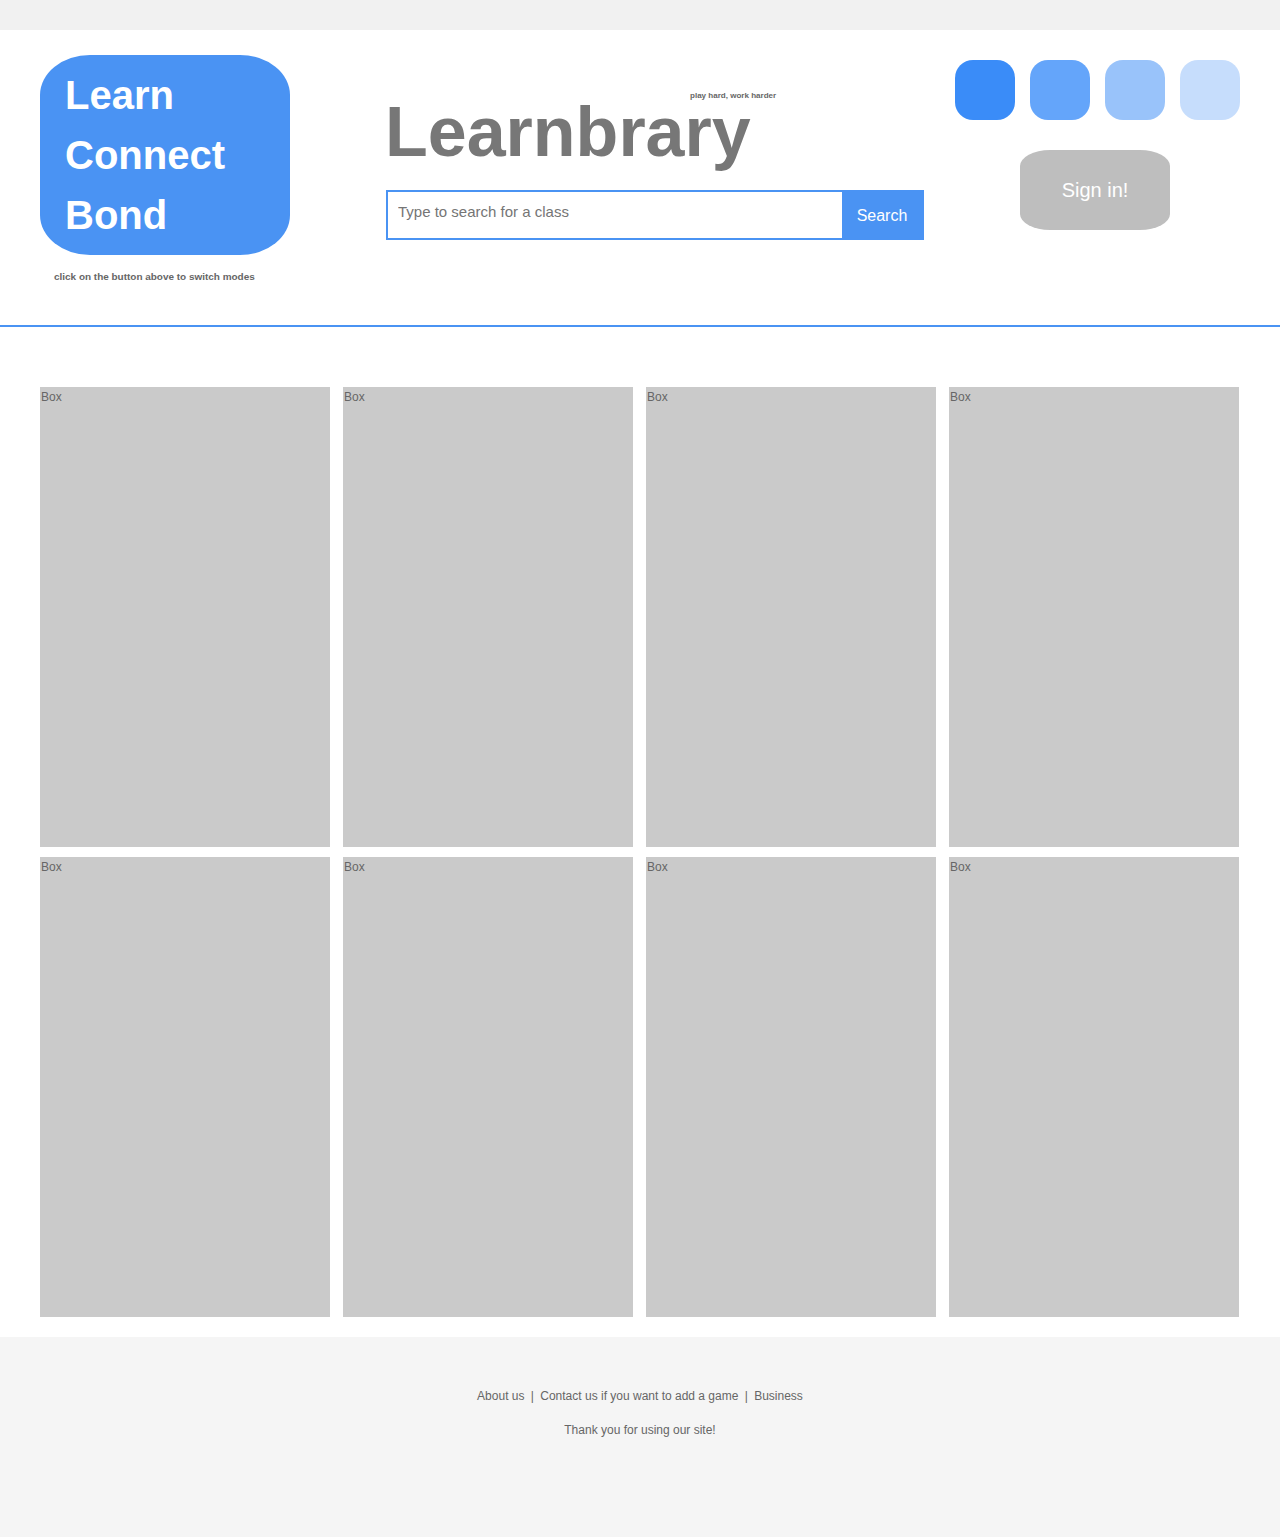
==== index.html @ 5150a245 "frontend basics" ====
<!DOCTYPE html>
<html lang="en">

<head>
    <meta charset="UTF-8">
    <meta name="viewport" content="width=device-width,initial-scale=1.0">
    <meta http-equiv="X-UA-Compatible" content="ie=edge">
    <meta name="description" content="This is an online gaming connecting site.">
    <title>Game Playza</title>
    <link rel="shortcut icon" href="favicon.ico">
    <link rel="stylesheet" href="css/common.css">
    <link rel="stylesheet" href="css/index.css">
    <link rel="stylesheet" href="css/base.css">
</head>

<body>
    <!-- 快捷导航模块 start -->
    <section class="shortcut">

    </section>
    <!-- 快捷导航模块 end-->
    <!-- header start -->
    <section class="header w">
        <!-- motto -->
         <div class="motto">
            <h1>
                <a href="indexG.html" >Learn <br> Connect <br> Bond </a>
            </h1>
        </div>
        <!-- logo -->
        <div class="logo">
            <h1>
                <a href="indexG.html">Learnbrary </a>
            </h1>
            <h6>play hard, work harder</h6>
        </div>
        <!-- search搜索模块 -->
        <div class="search">
            <input type="search" name="" id="" placeholder="Type to search for a class"></input>
            <button>Search</button>
        </div>

        <div class="quote">
            <h5>click on the button above to switch modes</h5>
        </div>

        <div class="color">
                <div class="first">d</div>
                <div class="second">c</div>
                <div class="third">b</div>
                <div class="fourth">a</div>
                    <a href="register.html">
                        <div class="register">Sign in!</div></a>
        </div>

    </section>
    <!-- header end -->
    <!-- nav模块制作 start -->
    <section>
        <nav class="nav">
            <div class="w">
                <div class="w">

                </div>
            </div>
        </nav>
    </section>
    <!-- nav模块制作 end -->

    <!-- 底部模块制作 start -->
    <!-- 列表页主题部分 start-->
    <div class="w sk_container">
        <div class="sk_hd"></div>
        <div class="sk_bd">
            <ul class="clearfix">
                <li>Box</li>
                <li>Box</li>
                <li>Box</li>
                <li>Box</li>
                <li>Box</li>
                <li>Box</li>
                <li>Box</li>
                <li>Box</li>
            </ul>
        </div>
    </div>
    <!-- 列表页主题部分 end-->
    <footer class="footer">
        <div class="w">
            <div class="mod_copyright">
                <div class="links"><a href="#">About us </a> |
                    <a href="#">Contact us if you want to add a game </a> |
                    <a href="#"> Business</a>
                </div>
                <div class="copyright">Thank you for using our site!</div>
            </div>
        </div>
    </footer>
    <!-- 底部模块制作 end -->
</body>

</html>
---- css/common.css ----
@font-face {
    font-family: 'icomoon';
    src: url('../fonts/icomoon.eot?vty8p3');
    src: url('../fonts/icomoon.eot?vty8p3#iefix') format('embedded-opentype'),
        url('../fonts/icomoon.ttf?vty8p3') format('truetype'),
        url('../fonts/icomoon.woff?vty8p3') format('woff'),
        url('../fonts/icomoon.svg?vty8p3#icomoon') format('svg');
    font-weight: normal;
    font-style: normal;
    font-display: block;
}

/* 版心 */
.w {
    width: 1200px;
    margin: 0 auto;
}

.fl {
    float: left;
}

.fr {
    float: right;
}

.style_red {
    color: #4a93f3;
}

/* 快捷导航模块 */
.shortcut {
    height: 30px;
    line-height: 25px;
    background-color: #f1f1f1;
}

.shortcut ul li {
    padding-right: 140px;
    float: right;
    font-size:20px;
}

.arrow-icon::after {
    content: '\e900';
    font-family: 'icomoon';
    margin-left: 6px;
}

/* header 头部制作 */
.header {
    height: 200px;
   /*  background-color: gray; */
    position: relative;
}

.motto {
    position: absolute;
    top: 25px;
    width: 250px;
    height: 200px;
    background-color:  #4a93f3;
    border-radius: 20%;
    text-align: left;
    padding-left: 25px;
    padding-top: 10px;
    color: white;
}

.motto a {
    display: block;
    width: 171px;
    height: 61px;
    font-size: 40px;
    color: white;
}

.motto:hover{
    background-color: rgb(153, 153, 153);
}

.logo{
    position: absolute;
    left: 320px;
    top: 40px;
    width: 500px;
    height: 200px;
    text-align: left;
    padding-left: 25px;
    padding-top: 10px;
}
.logo a {
    display: block;
    width: 500px;
    height: 61px;
    font-size: 70px;
    color: rgb(119, 119, 119);
}
.logo a:hover{
    color:#4a93f3;
}
.logo h6{
    position: absolute;
    top:20px;
    left: 330px;
}
.search {
    position: absolute;
    left: 346px;
    top: 160px;
    width: 538px;
    height: 50px;
    border: 2px solid #4a93f3;
}

.search input {
    float: left;
    width: 454px;
    height: 40px;
    padding-left: 10px;
    font-size:15px;
    line-height: 40px;
}

.search button {
    float: left;
    width: 80px;
    height: 48px;
    background-color: #4a93f3;
    font-size: 16px;
    color: white;
}
.search button:hover{
    background-color: #0f60ca;
}
.quote{
    position: absolute;
    left: 14px;
    top: 240px;
    font-size:12px;
}
.color{
    float:right;
    width:300px;
    margin-top: 30px;
}
.color>div{
    float:right;
    width:60px;
    height: 60px;
    margin-left:15px;
    border-radius: 30%;
    font-size:0px;
    text-align:center;
    line-height: 60px;
}
.color .first{
    background-color: #c6ddfc;
}
.color .second{
    background-color: #99c3fa;
}
.color .third{
    background-color: #64a5fa;
}
.color .fourth{
    background-color: #3a8cf8;
}
.color>div:hover{
    background-color: rgb(190, 190, 190);
    color:white;
    font-size:20px;
}

.color .register{
    float: right;
    width: 150px;
    height: 80px;
    background-color:  rgb(190, 190, 190);
    margin-top: 30px;
    margin-right:70px;
    font-size:20px;
    border-radius: 0%;
    color:white;
    line-height:80px;
    border-radius: 20%;
    text-align:center;
}
.color a .register{
    color:white;
}
.color .register:hover{
    background-color: #c6ddfc;
    color: #7c7c7c;
}
/* nav模块制作 */
.nav {
    height: 47px;
    border-bottom: 2px solid #4a93f3;
    margin:50px 0px;
}
.nav .dropdown{
    float:left;
    width: 210px;
    height: 45px;
    background-color: #4a93f3;
}
.nav .navitems{
    float:left;
}
.dropdown .dt{
    width: 100%;
    height:100%;
    color: #fff;
    text-align: center;
    line-height: 45px;
    font-size:16px;
}
.dropdown .dd{
    /* display:none; */
    width: 210px;
    height: 465px;
    background-color: #4a93f3;
    margin-top: 2px;
}
.dropdown .dd ul li{
    position: relative;
    height:31px;
    line-height: 31px;
    margin-left: 2px;
    padding-left: 10px;
    color:#fff; 
}
.dropdown .dd ul li:hover{
    background-color: #fff;
    color: #4a93f3;
}
.dropdown .dd ul li::after{
    position: absolute;
    top: 1px;
    right: 10px;
    color: #fff;
    content: '\e903';
    font-family: 'icomoon';
    font-size: 14px;
}
.dropdown .dd ul li a{
    font-size: 14px;
    color:#fff;    
}

.dropdown .dd ul li:hover a{
    color:#4a93f3;
}
.navitems ul li{
    float: left; 
}
.navitems ul li a{
    display: block;
    height: 45px;
    line-height: 45px;
    font-size: 16px;
    padding: 0 25px;
}

/* 底部模块制作 */
.footer{
    height:200px;
    background-color:#f5f5f5;
    padding-top: 30px;
    margin-top:20px;
}
.mod_service{
    height: 80px;
    border-bottom: 1px solid #ccc;
}
.mod_service ul li{
    float:left;
    width: 300px;
    height:50px;
    padding-left: 35px;
}
.mod_service ul li h5{
    float: left;
    width: 50px;
    height:50px;
    background-color: #fff;
    margin-right: 8px;
}
.service_txt h4{
    font-size: 14px;
}
.service_txt p{
    font-size: 12px;
}
.mod_help{
    height: 185px;
    border-bottom: 1px solid #ccc;
    padding-top: 20px;
    padding-left: 50px;
}
.mod_help dl{
    float: left;
    width:200px;
}
.mod_help dl:last-child{
    width: 90px;
    text-align: center;
}
.mod_help dl dt{
    font-size: 16px;
    margin-bottom: 10px;
}
.mod_copyright{
    text-align: center;
    padding-top: 20px;
}
.links{
    margin-bottom: 15px;
}
.links a{
    margin: 0 3px;
}
.copyright{
    line-height: 20px;
}
---- css/index.css ----
/* 列表页专有的css */
.nav{
    overflow: hidden;
}

.sk{
    position: absolute;
    left:190px;
    top: 40px;
    border-left: 1px solid #4a93f3;
    padding: 3px 0 0 14px;
    background-color: rgb(233, 233, 233);
}
.sk_list{
    float:left;
}
.sk_list ul li{
    float:left;
}
.sk_list ul li a{
    display: block;
    line-height: 47px;
    padding: 0 30px;
    font-size: 16px;
    font-weight:700;
    color: #000;

}
.sk_con{
    float:right;
}

.sk_con ul li{
    float:left;
}
.sk_con ul li a{
    display: block;
    line-height: 49px;
    padding: 0 20px;
    font-size: 14px;
}
.sk_con ul li:last-child a::after{
    content: '\e900';
    font-family: 'icomoon';
}
.sk_bd ul li{
    overflow: hidden;
    float: left;
    margin-right:13px;
    margin-top:10px;
    width: 290px;
    height: 460px;
    border: 1px solid transparent;
    background-color: rgb(202, 202, 202);
}
.sk_bd ul li:nth-child(4n){
    margin-right:0px;
}
.sk_bd ul li:hover{
    border: 3px solid  #4a93f3;
}
---- css/base.css ----
* {
    margin: 0;
    padding: 0;
    box-sizing: border-box;
}

em, i {
    font-style: normal
}

li {
    list-style: none
}

img {
    border: 0;
    vertical-align: middle
}

button {
    cursor: pointer
}

a {
    color: #666;
    text-decoration: none;
}


button, input {
    font-family: Microsoft YaHei, Heiti SC, tahoma, arial, Hiragino Sans GB, "\5B8B\4F53", sans-serif;
    border:0;
    outline:none;
}


body {
    -webkit-font-smoothing: antialiased;
    background-color: #fff;
    font: 12px/1.5 Microsoft YaHei, Heiti SC, tahoma, arial, Hiragino Sans GB, "\5B8B\4F53", sans-serif;
    color: #666;
}

.hide, .none {
    display: none
}

.clearfix:after {
    visibility: hidden;
    clear: both;
    display: block;
    content: ".";
    height: 0
}

.clearfix {
    *zoom: 1
}
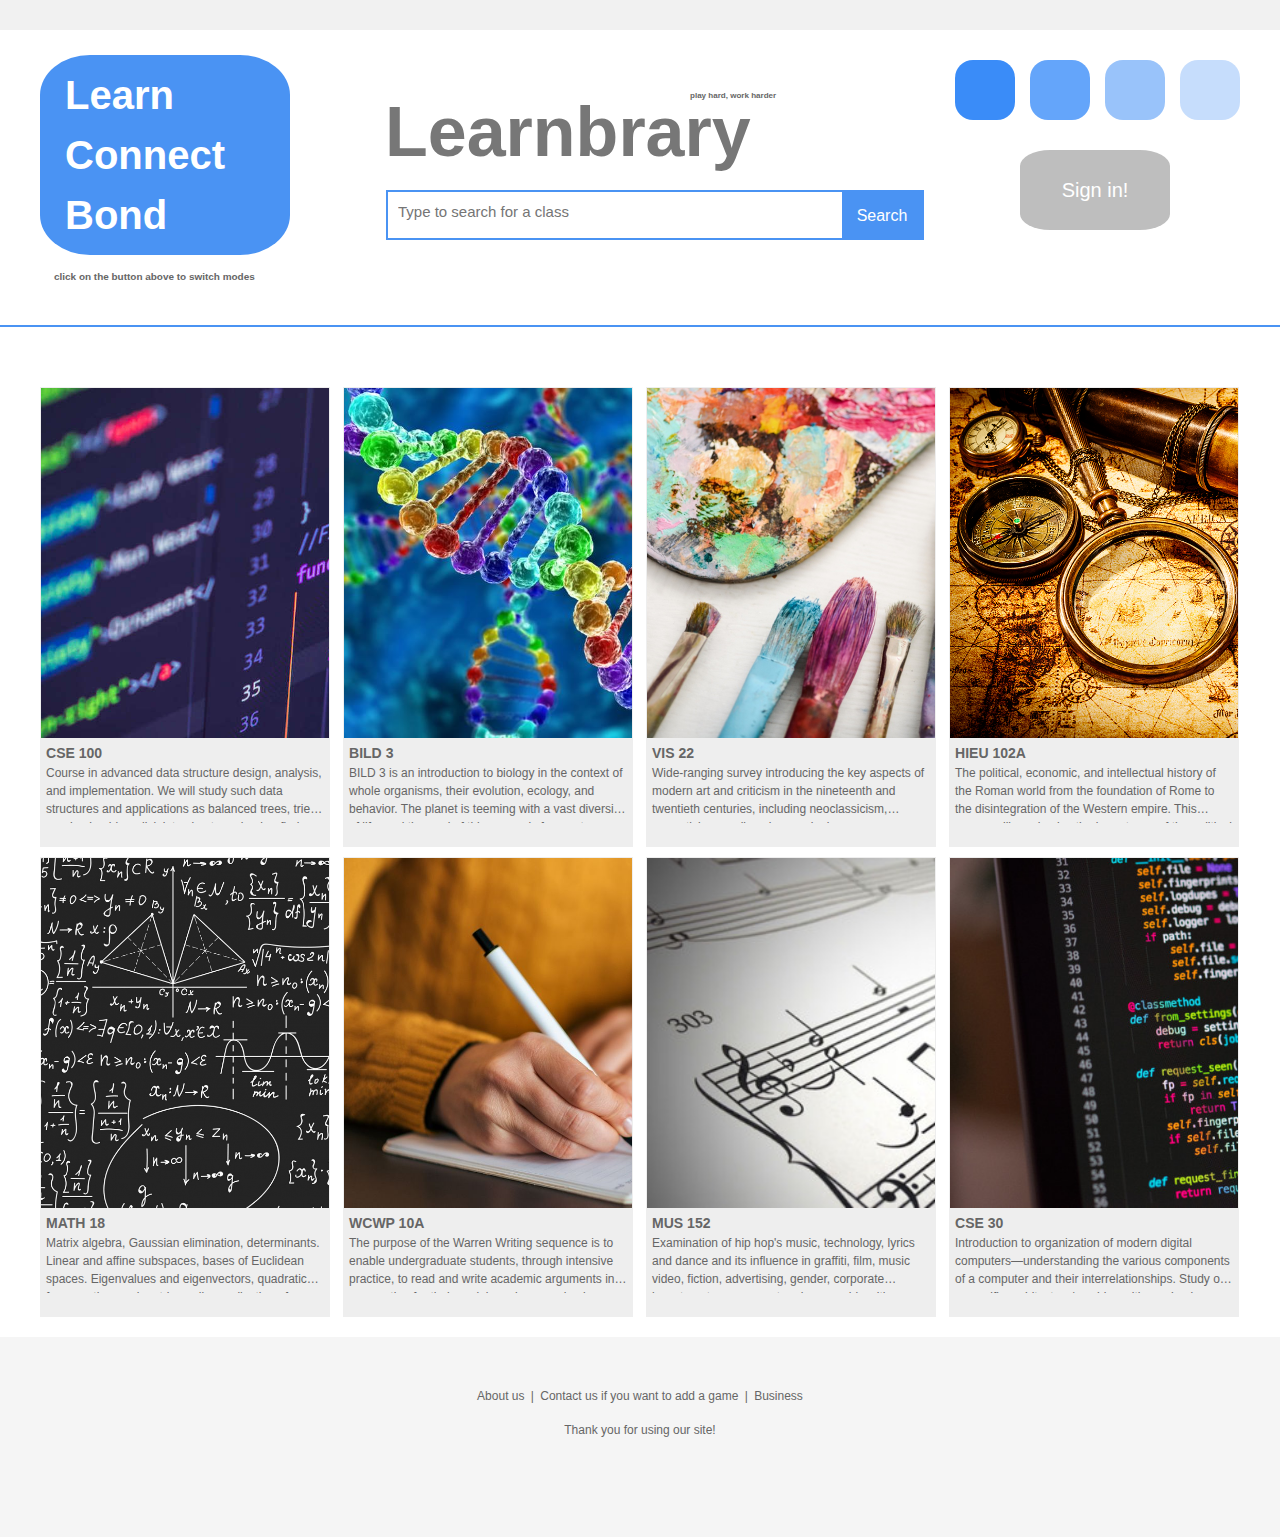
==== commit 55b38b44: "L side image update" ====
--- a/index.html
+++ b/index.html
@@ -6,7 +6,7 @@
     <meta name="viewport" content="width=device-width,initial-scale=1.0">
     <meta http-equiv="X-UA-Compatible" content="ie=edge">
     <meta name="description" content="This is an online gaming connecting site.">
-    <title>Game Playza</title>
+    <title>Learnbrary</title>
     <link rel="shortcut icon" href="favicon.ico">
     <link rel="stylesheet" href="css/common.css">
     <link rel="stylesheet" href="css/index.css">
@@ -22,9 +22,9 @@
     <!-- header start -->
     <section class="header w">
         <!-- motto -->
-         <div class="motto">
+        <div class="motto">
             <h1>
-                <a href="indexG.html" >Learn <br> Connect <br> Bond </a>
+                <a href="indexG.html">Learn <br> Connect <br> Bond </a>
             </h1>
         </div>
         <!-- logo -->
@@ -45,12 +45,13 @@
         </div>
 
         <div class="color">
-                <div class="first">d</div>
-                <div class="second">c</div>
-                <div class="third">b</div>
-                <div class="fourth">a</div>
-                    <a href="register.html">
-                        <div class="register">Sign in!</div></a>
+            <div class="first">d</div>
+            <div class="second">c</div>
+            <div class="third">b</div>
+            <div class="fourth">a</div>
+            <a href="register.html">
+                <div class="register">Sign in!</div>
+            </a>
         </div>
 
     </section>
@@ -73,14 +74,99 @@
         <div class="sk_hd"></div>
         <div class="sk_bd">
             <ul class="clearfix">
-                <li>Box</li>
-                <li>Box</li>
-                <li>Box</li>
-                <li>Box</li>
-                <li>Box</li>
-                <li>Box</li>
-                <li>Box</li>
-                <li>Box</li>
+                <li><a href="CSE100.html">
+                        <img src="img/code.webp" alt="" height="350px">
+                        <div class="description">
+                            <h3>CSE 100</h3>
+                            <p>
+                                Course in advanced data structure design, analysis, and implementation. We will study
+                                such data structures and applications as balanced trees, tries, graphs, hashing,
+                                disjoint subsets and union-find, skiplists, treaps, random number generation, memory
+                                management, indexing, and compression.
+                            </p>
+                        </div>
+                    </a></li>
+                <li><a href="BILD3.html">
+                        <img src="img/Biology.jpg" alt="" height="350px">
+                        <div class="description">
+                            <h3>BILD 3</h3>
+                            <p>
+                                BILD 3 is an introduction to biology in the context of whole organisms, their
+                                evolution, ecology, and behavior. The planet is teeming with a vast diversity of life,
+                                and the goal of
+                                this course is for you to understand the nature of that diversity, the evolutionary
+                                origin of species,
+                                mechanisms for the continuing diversification of life, and the ecological relationships
+                                between living
+                                organisms and their environment. We will also discuss human impacts on global climates,
+                                species
+                                extinctions, environmental alterations, and the role of conservation in protecting
+                                species diversity.
+                            </p>
+                        </div>
+                    </a></li>
+                <li><a href="VIS22.html">
+                        <img src="img/elements-of-art-large.jpg" alt="" height="350px">
+                        <div class="description">
+                            <h3>VIS 22</h3>
+                            <p>
+                                Wide-ranging survey introducing the key aspects of modern art and criticism in the
+                                nineteenth and twentieth centuries, including neoclassicism, romanticism, realism,
+                                impressionism, postimpressionism, symbolism, fauvism, cubism, Dadaism and surrealism,
+                                abstract expressionism, minimalism, earth art, and conceptual art.
+                            </p>
+                        </div>
+                    </a></li>
+                <li><a href="HIEU102A.html">
+                        <img src="img/GeorgeThompsonTeachingHistory01.png" alt="" height="350px">
+                        <div class="description">
+                            <h3>HIEU 102A</h3>
+                            <p>
+                                The political, economic, and intellectual history of the Roman world from the foundation
+                                of Rome to the disintegration of the Western empire. This course will emphasize the
+                                importance of the political and cultural contributions of Rome to modern society.
+                            </p>
+                        </div>
+                    </a></li>
+                <li><a href="MATH18.html">
+                        <img src="img/SUB_Math_01_0.jpg" alt="" height="350px">
+                        <div class="description">
+                            <h3>MATH 18</h3>
+                            <p>
+                                Matrix algebra, Gaussian elimination, determinants. Linear and affine subspaces, bases
+                                of Euclidean spaces. Eigenvalues and eigenvectors, quadratic forms, orthogonal matrices,
+                                diagonalization of symmetric matrices. Applications. Computing symbolic and graphical
+                                solutions using Matlab.
+                            </p>
+                        </div>
+                    </a></li>
+                <li><a href="WCWP10A.html">
+                        <img src="img/write.jpg" alt="" height="350px">
+                        <div class="description">
+                            <h3>WCWP 10A</h3>
+                            <p>
+                                The purpose of the Warren Writing sequence is to enable undergraduate students, through intensive practice, to read and write academic arguments in preparation for their work in various academic disciplines. It is required of all Warren College students.
+                            </p>
+                        </div>
+                    </a></li>
+                <li><a href="MUS152.html">
+                        <img src="img/music.jpg" alt="" height="350px">
+                        <div class="description">
+                            <h3>MUS 152</h3>
+                            <p>
+                                Examination of hip hop's music, technology, lyrics and dance and its influence in graffiti, film, music video, fiction, advertising, gender, corporate investment, government and censorship with a critical focus on race, gender, popular culture and the politics of creative expression. (Crosslisted with Ethnic Studies 128).
+                            </p>
+                        </div>
+                    </a></li>
+                <li><a href="CSE30.html">
+                        <img src="img/BS Computer Science Degree A Closer Look.jpg" alt="" height="350px">
+                        <div class="description">
+                            <h3>CSE 30</h3>
+                            <p>
+                                Introduction to organization of modern digital computers—understanding the various components of a computer and their interrelationships. Study of a specific architecture/machine with emphasis on systems programming in C and Assembly languages in a UNIX environment. Prerequisites: CSE 12 and CSE 15L; restricted to undergraduates. 
+                            </p>
+                        </div>
+                    </a></li>
             </ul>
         </div>
     </div>
--- a/css/index.css
+++ b/css/index.css
@@ -51,7 +51,7 @@
     width: 290px;
     height: 460px;
     border: 1px solid transparent;
-    background-color: rgb(202, 202, 202);
+    background-color: rgb(238, 238, 238);
 }
 .sk_bd ul li:nth-child(4n){
     margin-right:0px;
@@ -59,3 +59,13 @@
 .sk_bd ul li:hover{
     border: 3px solid  #4a93f3;
 }
+
+.description{
+    background-color:rgb(238, 238, 238);
+    padding: 5px;
+    overflow: hidden;
+    text-overflow: ellipsis;
+    display: -webkit-box;
+    -webkit-line-clamp: 4; /* number of lines to show */
+    -webkit-box-orient: vertical;
+}
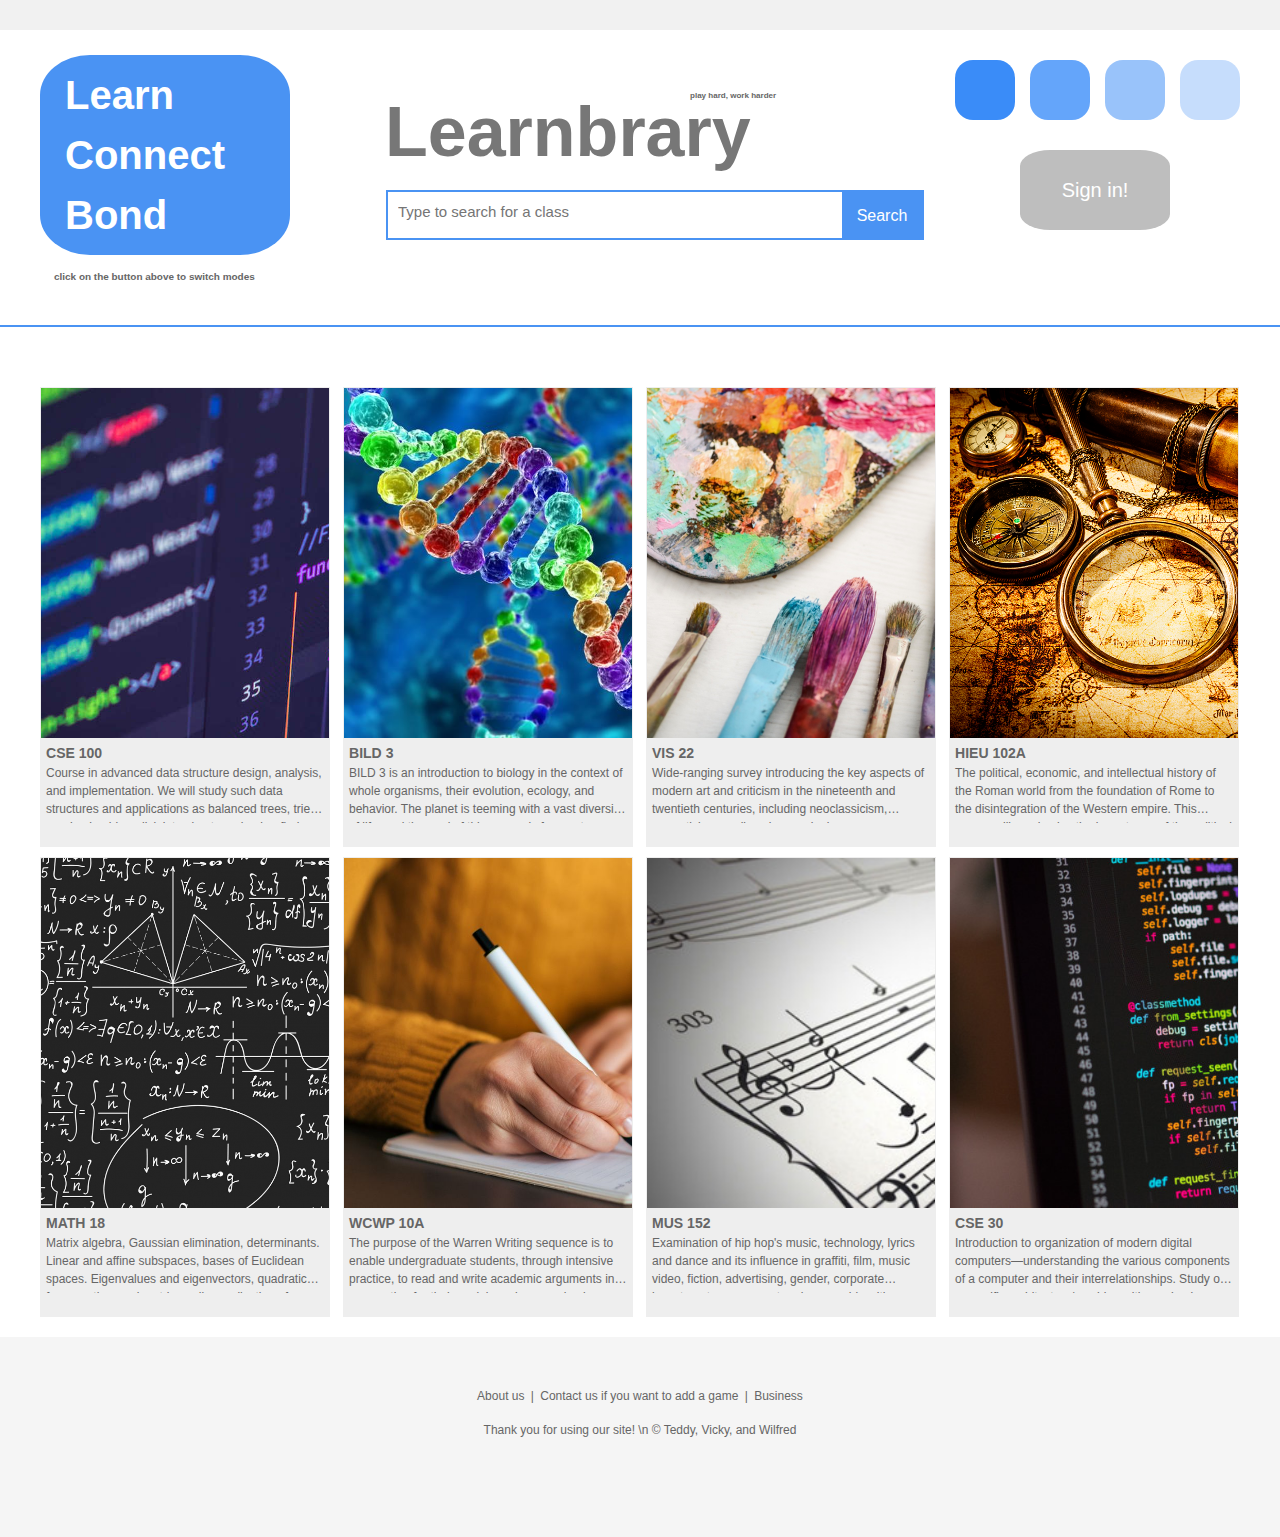
==== commit 3ff474e8: "Update index.html" ====
--- a/index.html
+++ b/index.html
@@ -178,11 +178,11 @@
                     <a href="#">Contact us if you want to add a game </a> |
                     <a href="#"> Business</a>
                 </div>
-                <div class="copyright">Thank you for using our site!</div>
+                <div class="copyright">Thank you for using our site! \n &copy Teddy, Vicky, and Wilfred</div>
             </div>
         </div>
     </footer>
     <!-- 底部模块制作 end -->
 </body>
 
-</html>+</html>
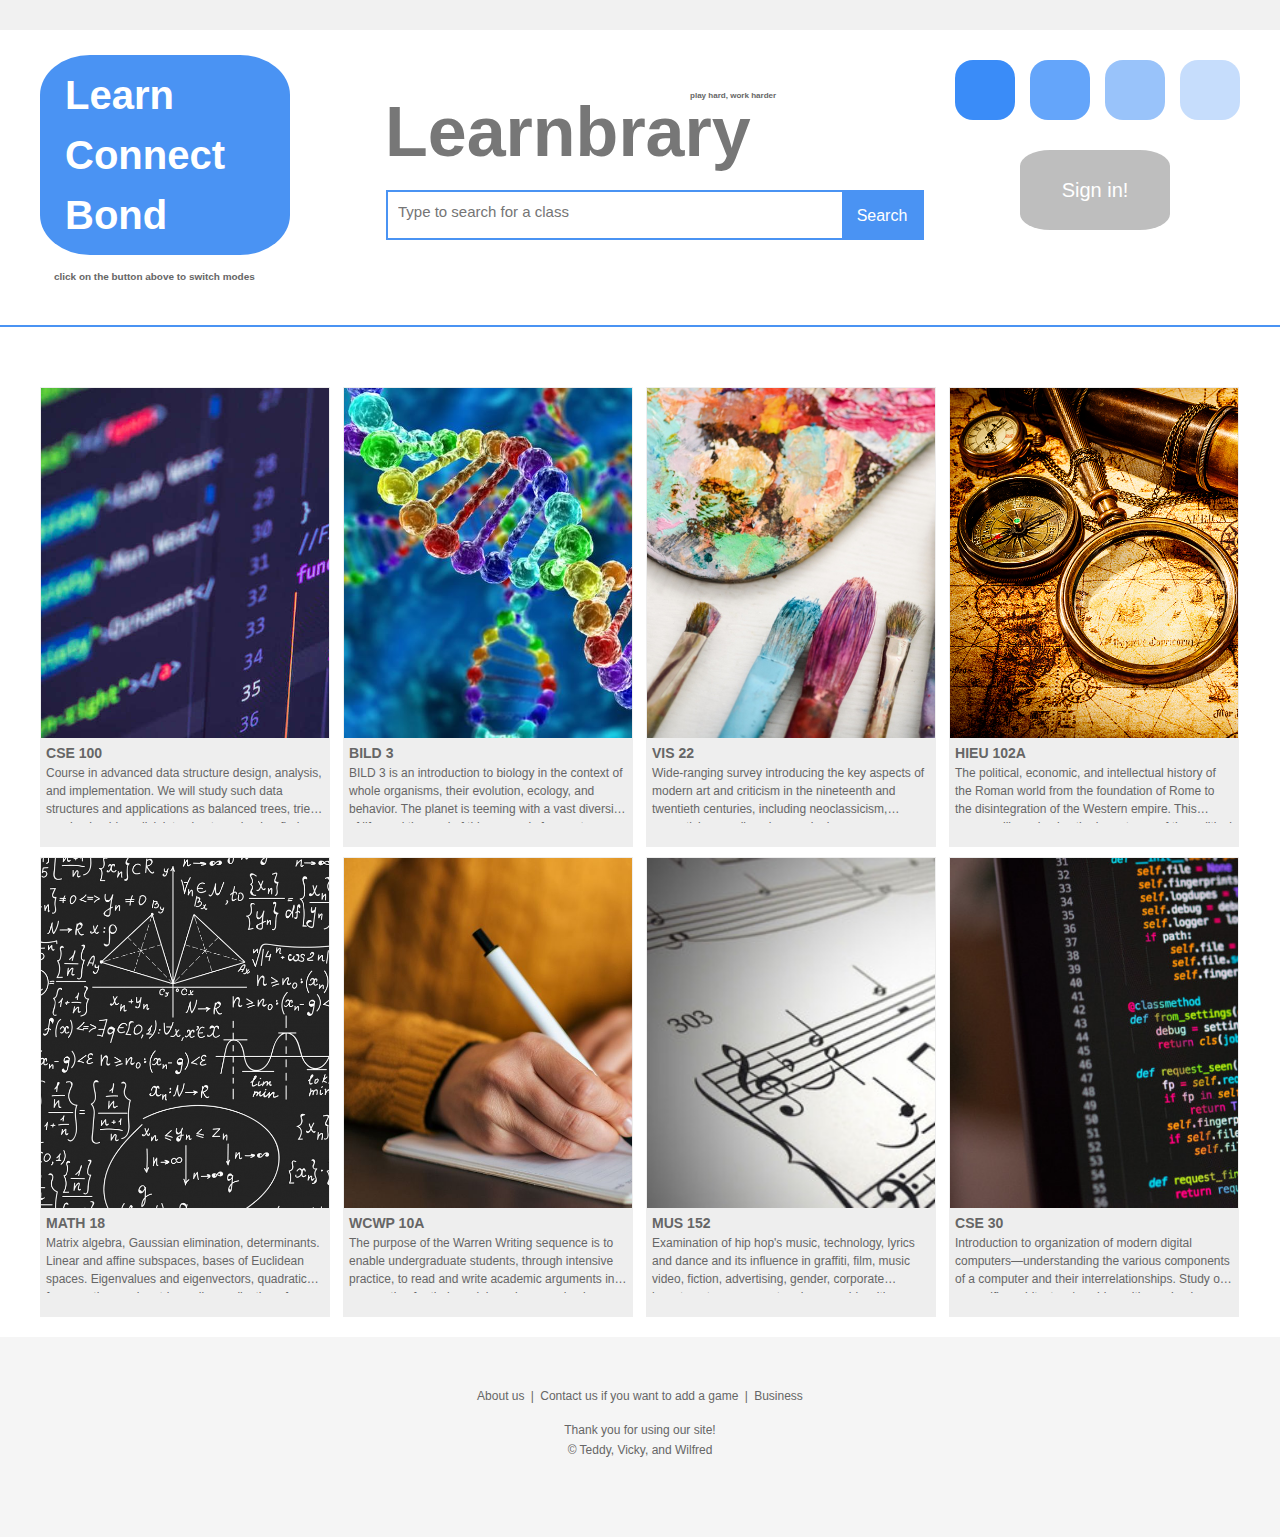
==== commit 970a5e61: "Update index.html" ====
--- a/index.html
+++ b/index.html
@@ -178,7 +178,7 @@
                     <a href="#">Contact us if you want to add a game </a> |
                     <a href="#"> Business</a>
                 </div>
-                <div class="copyright">Thank you for using our site! \n &copy Teddy, Vicky, and Wilfred</div>
+                <div class="copyright">Thank you for using our site! <p> &copy Teddy, Vicky, and Wilfred </p> </div>
             </div>
         </div>
     </footer>
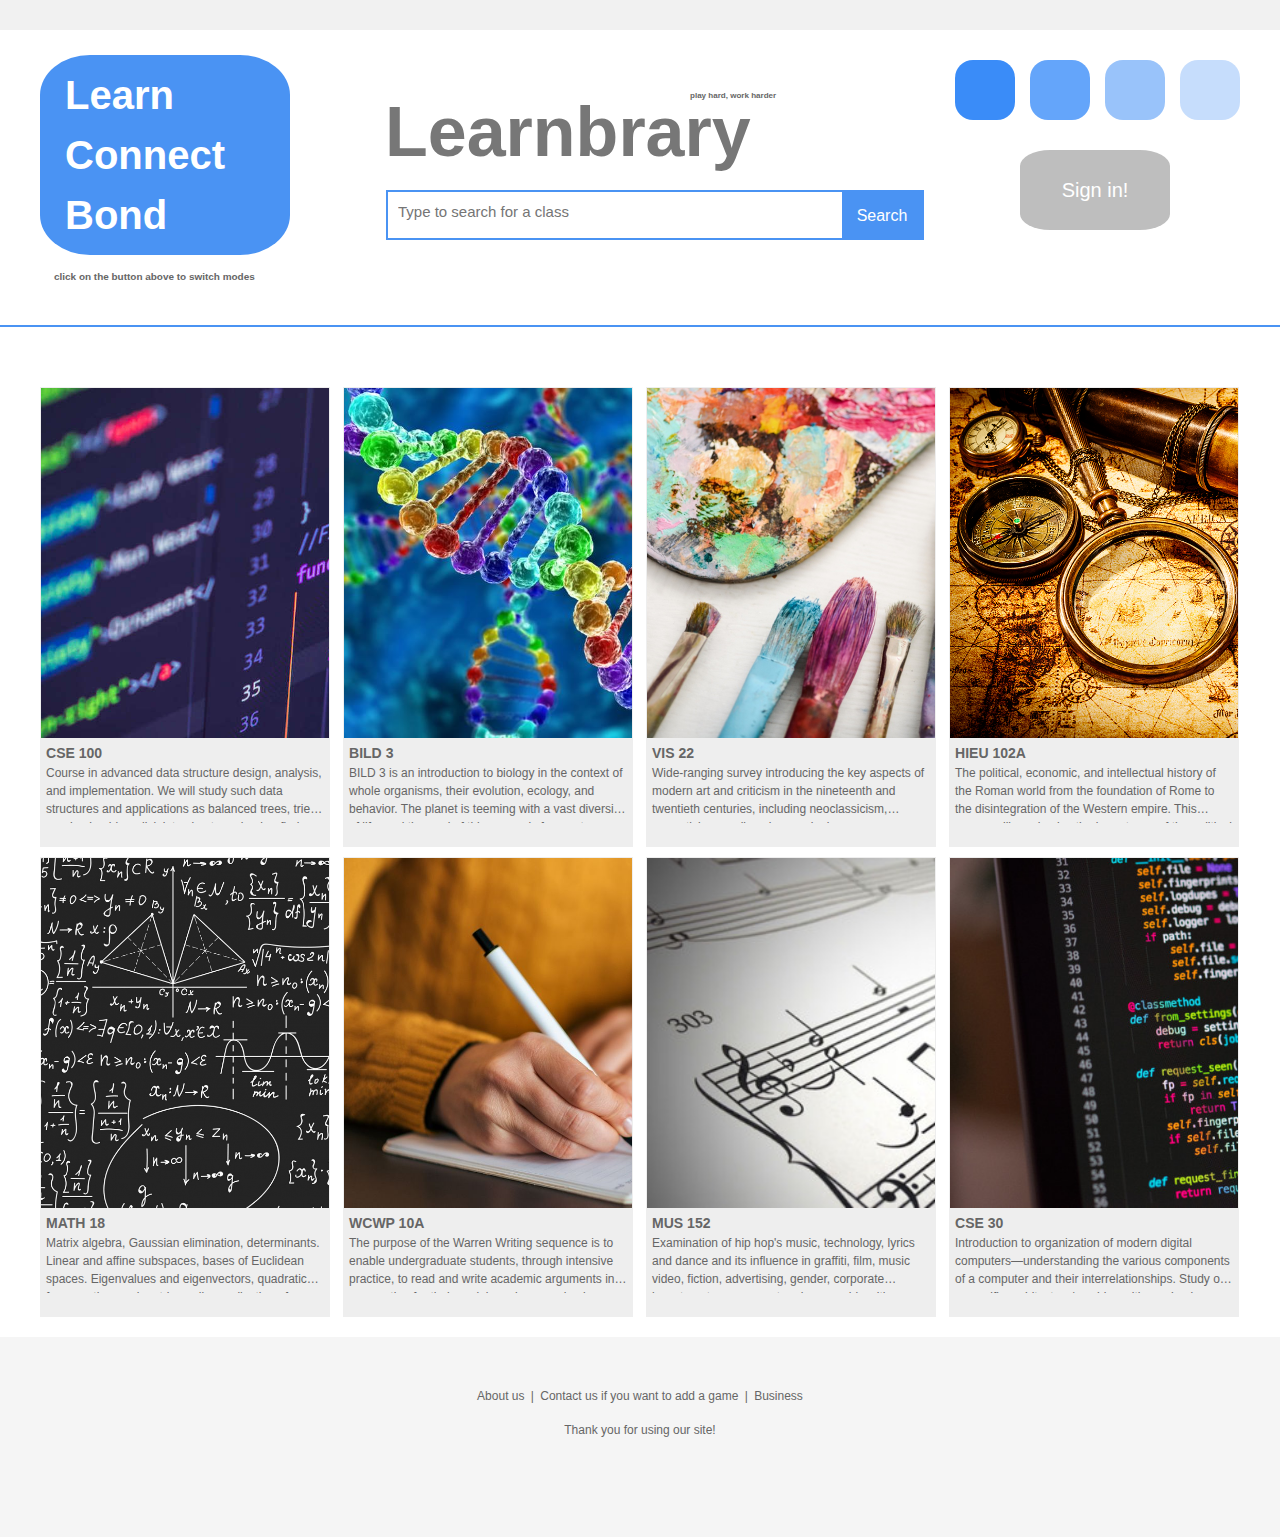
==== commit 6fb39271: "add middle page with queue and buttons" ====
--- a/index.html
+++ b/index.html
@@ -178,7 +178,7 @@
                     <a href="#">Contact us if you want to add a game </a> |
                     <a href="#"> Business</a>
                 </div>
-                <div class="copyright">Thank you for using our site! <p> &copy Teddy, Vicky, and Wilfred </p> </div>
+                <div class="copyright">Thank you for using our site!</div>
             </div>
         </div>
     </footer>
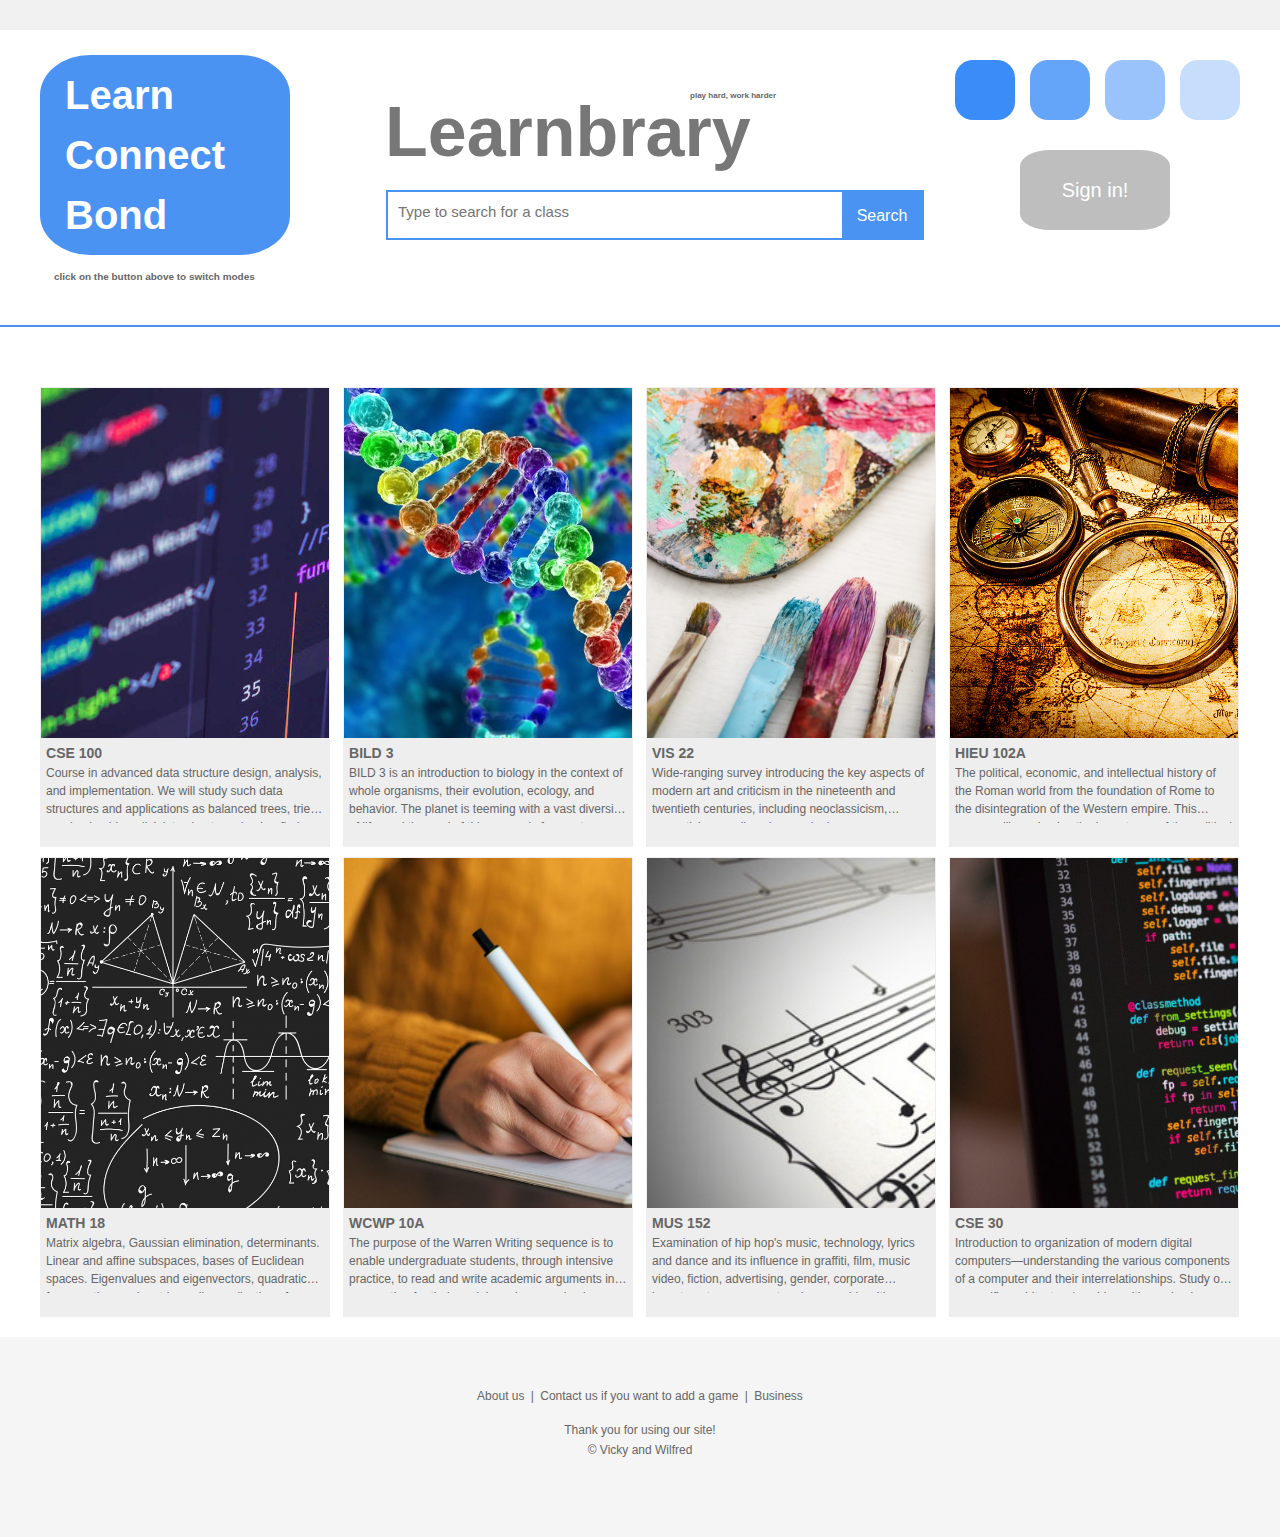
==== commit 39f69937: "Update index.html" ====
--- a/index.html
+++ b/index.html
@@ -178,7 +178,7 @@
                     <a href="#">Contact us if you want to add a game </a> |
                     <a href="#"> Business</a>
                 </div>
-                <div class="copyright">Thank you for using our site!</div>
+                <div class="copyright">Thank you for using our site! <p> &copy Vicky and Wilfred </p> </div>
             </div>
         </div>
     </footer>
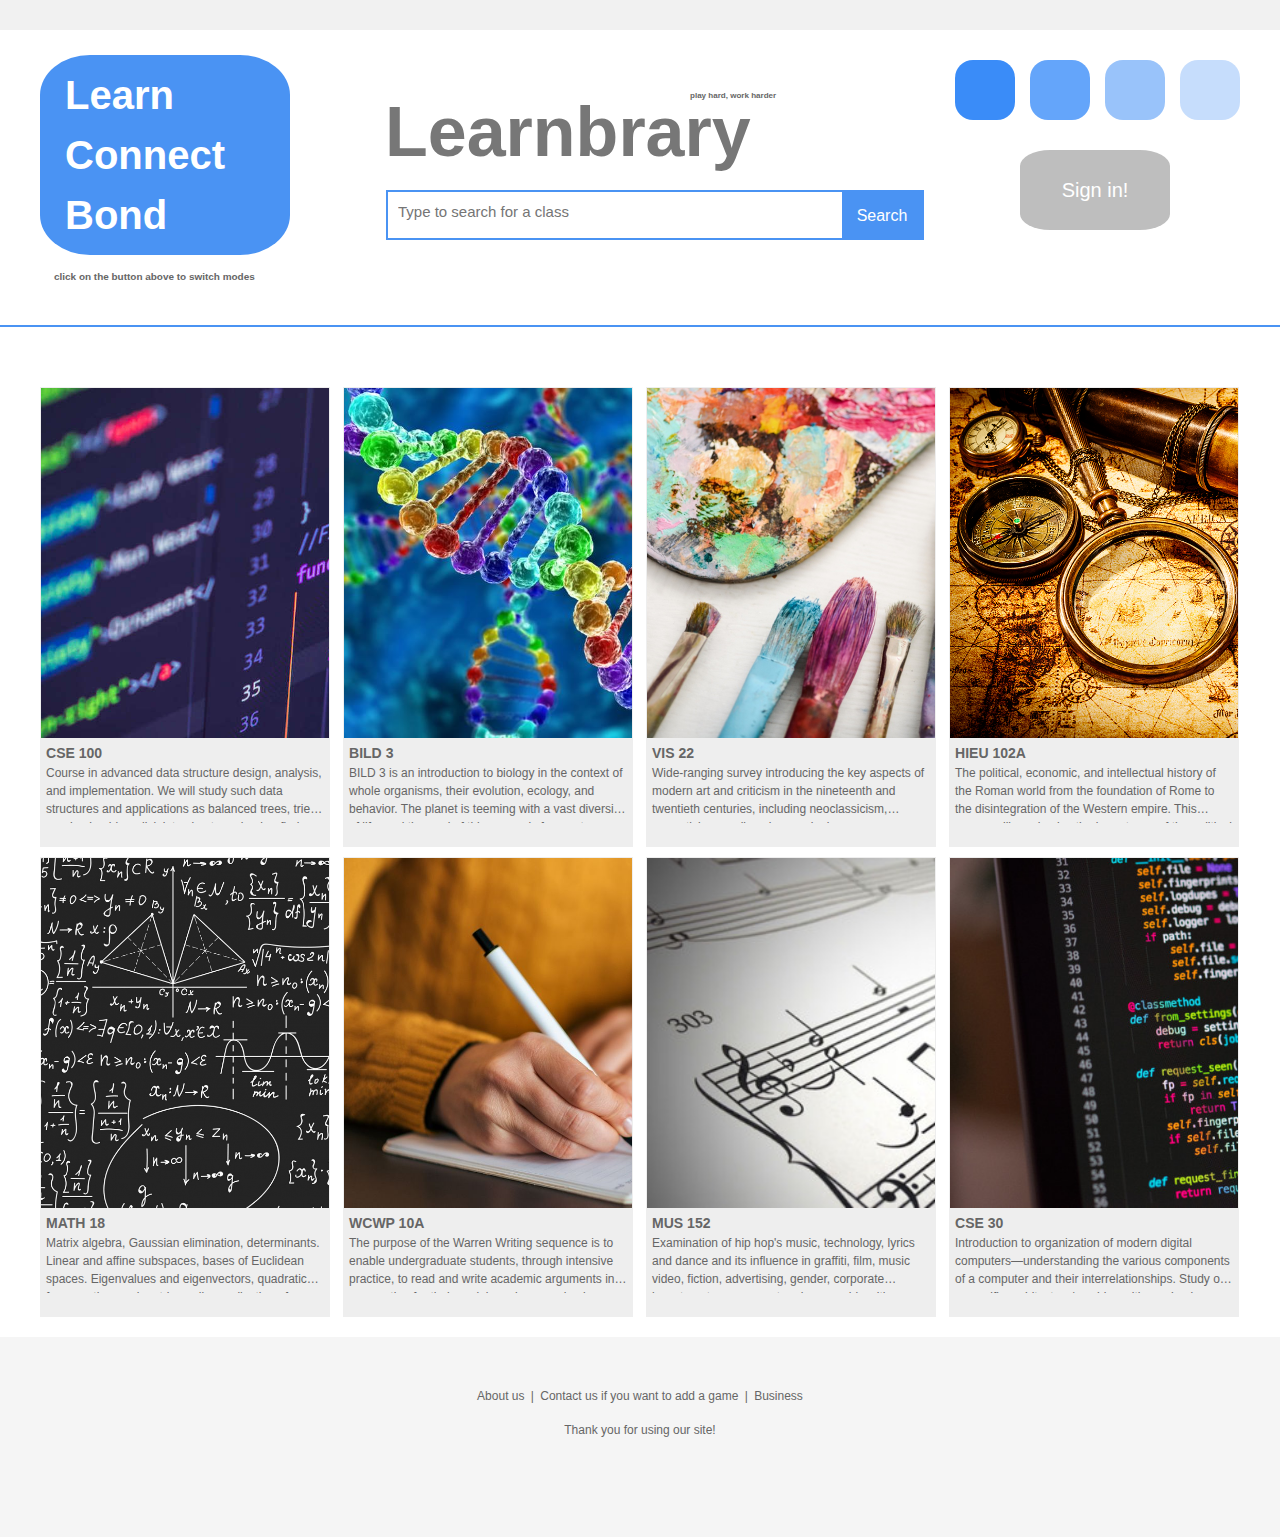
==== commit 10149cdd: "Update index.html" ====
--- a/index.html
+++ b/index.html
@@ -178,7 +178,7 @@
                     <a href="#">Contact us if you want to add a game </a> |
                     <a href="#"> Business</a>
                 </div>
-                <div class="copyright">Thank you for using our site! <p> &copy Vicky and Wilfred </p> </div>
+                <div class="copyright">Thank you for using our site!  </div>
             </div>
         </div>
     </footer>
